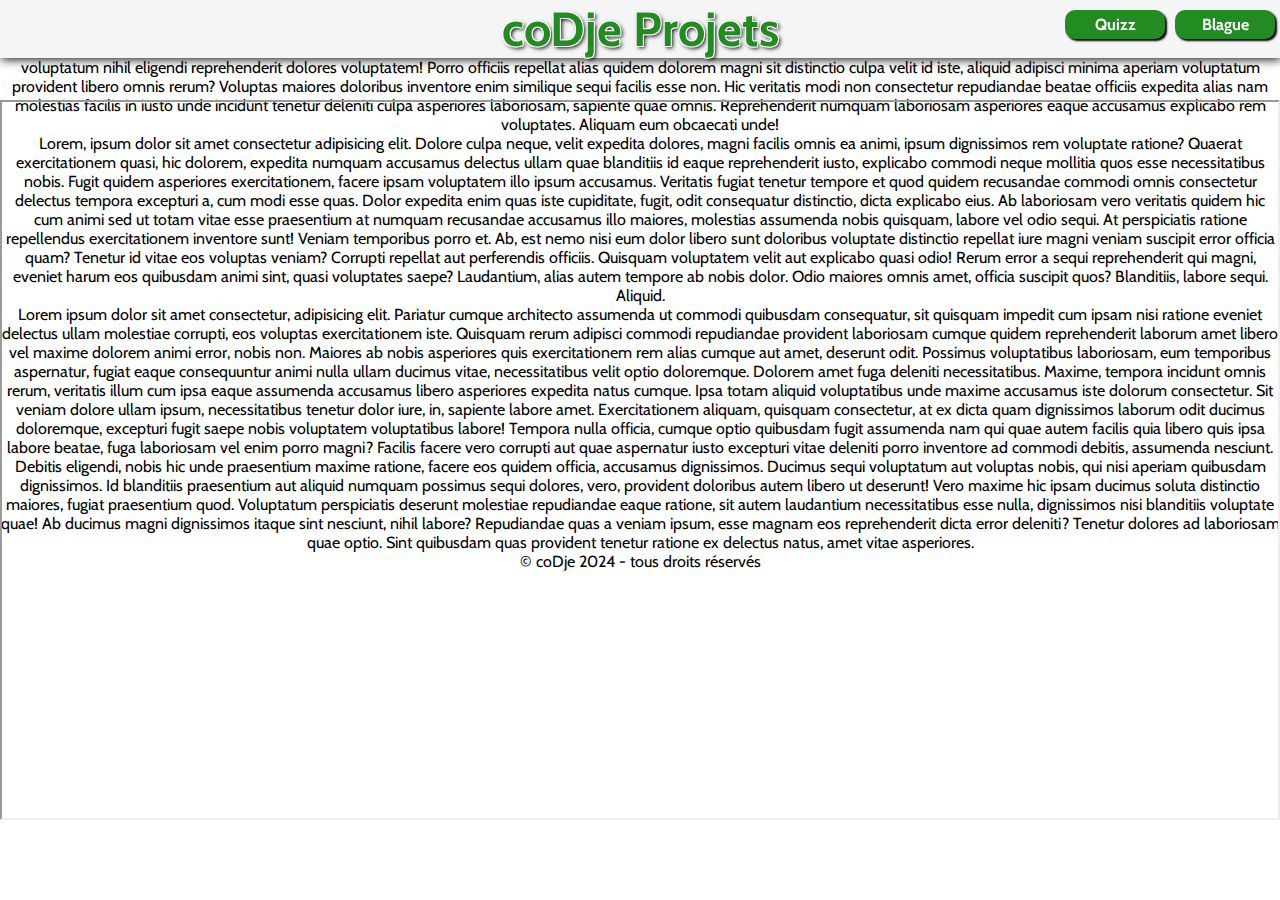
==== index.html @ 95eeff6c "bof" ====
<!DOCTYPE html>
<html lang="fr" dir="ltr">
  <head>
    <meta http-equiv="X-UA-Compatible" content="ie=edge" />
    <meta charset="UTF-8" />
    <meta name="viewport" content="width=device-width, initial-scale=1.0" />
    <title>coDje Projets</title>

    <link rel="stylesheet" href="style.css" />
    <script src="script.js" defer></script>
  </head>
  <body>
    <header>
        <nav>
          <h1 id="title">coDje Projets</h1>
              <ul>
                <li><a href="https://bugdje.github.io/codjequizz" target="ifr">Quizz</a></li>
                <li><a href="https://bugdje.github.io/Quote" target="ifr">Blague</a></li>
             </ul>
        </nav>        
    </header>
    <main>
      <h1>HIde moi ça</h1>
      <p>
        Lorem ipsum dolor sit amet consectetur adipisicing elit. Distinctio
        consequatur quod reiciendis ducimus, laboriosam earum quae consectetur
        quibusdam hic ut magnam rerum ratione fuga voluptatum nihil eligendi
        reprehenderit dolores voluptatem! Porro officiis repellat alias quidem
        dolorem magni sit distinctio culpa velit id iste, aliquid adipisci minima
        aperiam voluptatum provident libero omnis rerum? Voluptas maiores
        doloribus inventore enim similique sequi facilis esse non. Hic veritatis
        modi non consectetur repudiandae beatae officiis expedita alias nam
        molestias facilis in iusto unde incidunt tenetur deleniti culpa asperiores
        laboriosam, sapiente quae omnis. Reprehenderit numquam laboriosam
        asperiores eaque accusamus explicabo rem voluptates. Aliquam eum obcaecati
        unde!
      </p>
      <p>
        Lorem, ipsum dolor sit amet consectetur adipisicing elit. Dolore culpa
        neque, velit expedita dolores, magni facilis omnis ea animi, ipsum
        dignissimos rem voluptate ratione? Quaerat exercitationem quasi, hic
        dolorem, expedita numquam accusamus delectus ullam quae blanditiis id
        eaque reprehenderit iusto, explicabo commodi neque mollitia quos esse
        necessitatibus nobis. Fugit quidem asperiores exercitationem, facere ipsam
        voluptatem illo ipsum accusamus. Veritatis fugiat tenetur tempore et quod
        quidem recusandae commodi omnis consectetur delectus tempora excepturi a,
        cum modi esse quas. Dolor expedita enim quas iste cupiditate, fugit, odit
        consequatur distinctio, dicta explicabo eius. Ab laboriosam vero veritatis
        quidem hic cum animi sed ut totam vitae esse praesentium at numquam
        recusandae accusamus illo maiores, molestias assumenda nobis quisquam,
        labore vel odio sequi. At perspiciatis ratione repellendus exercitationem
        inventore sunt! Veniam temporibus porro et. Ab, est nemo nisi eum dolor
        libero sunt doloribus voluptate distinctio repellat iure magni veniam
        suscipit error officia quam? Tenetur id vitae eos voluptas veniam?
        Corrupti repellat aut perferendis officiis. Quisquam voluptatem velit aut
        explicabo quasi odio! Rerum error a sequi reprehenderit qui magni, eveniet
        harum eos quibusdam animi sint, quasi voluptates saepe? Laudantium, alias
        autem tempore ab nobis dolor. Odio maiores omnis amet, officia suscipit
        quos? Blanditiis, labore sequi. Aliquid.
      </p>
      <p>
        Lorem ipsum dolor sit amet consectetur, adipisicing elit. Pariatur cumque
        architecto assumenda ut commodi quibusdam consequatur, sit quisquam
        impedit cum ipsam nisi ratione eveniet delectus ullam molestiae corrupti,
        eos voluptas exercitationem iste. Quisquam rerum adipisci commodi
        repudiandae provident laboriosam cumque quidem reprehenderit laborum amet
        libero vel maxime dolorem animi error, nobis non. Maiores ab nobis
        asperiores quis exercitationem rem alias cumque aut amet, deserunt odit.
        Possimus voluptatibus laboriosam, eum temporibus aspernatur, fugiat eaque
        consequuntur animi nulla ullam ducimus vitae, necessitatibus velit optio
        doloremque. Dolorem amet fuga deleniti necessitatibus. Maxime, tempora
        incidunt omnis rerum, veritatis illum cum ipsa eaque assumenda accusamus
        libero asperiores expedita natus cumque. Ipsa totam aliquid voluptatibus
        unde maxime accusamus iste dolorum consectetur. Sit veniam dolore ullam
        ipsum, necessitatibus tenetur dolor iure, in, sapiente labore amet.
        Exercitationem aliquam, quisquam consectetur, at ex dicta quam dignissimos
        laborum odit ducimus doloremque, excepturi fugit saepe nobis voluptatem
        voluptatibus labore! Tempora nulla officia, cumque optio quibusdam fugit
        assumenda nam qui quae autem facilis quia libero quis ipsa labore beatae,
        fuga laboriosam vel enim porro magni? Facilis facere vero corrupti aut
        quae aspernatur iusto excepturi vitae deleniti porro inventore ad commodi
        debitis, assumenda nesciunt. Debitis eligendi, nobis hic unde praesentium
        maxime ratione, facere eos quidem officia, accusamus dignissimos. Ducimus
        sequi voluptatum aut voluptas nobis, qui nisi aperiam quibusdam
        dignissimos. Id blanditiis praesentium aut aliquid numquam possimus sequi
        dolores, vero, provident doloribus autem libero ut deserunt! Vero maxime
        hic ipsam ducimus soluta distinctio maiores, fugiat praesentium quod.
        Voluptatum perspiciatis deserunt molestiae repudiandae eaque ratione, sit
        autem laudantium necessitatibus esse nulla, dignissimos nisi blanditiis
        voluptate quae! Ab ducimus magni dignissimos itaque sint nesciunt, nihil
        labore? Repudiandae quas a veniam ipsum, esse magnam eos reprehenderit
        dicta error deleniti? Tenetur dolores ad laboriosam quae optio. Sint
        quibusdam quas provident tenetur ratione ex delectus natus, amet vitae
        asperiores.
      </p>
        <iframe src="iframe.html" frameborder="1" name="ifr"></iframe>
    </main>
    <footer>
    <div class="footer">
      <span>&copy; coDje 2024 - tous droits réservés</span>      
    </div>
  </footer>

  </body>
</html>
---- style.css ----
@import url('https://fonts.googleapis.com/css2?family=Cabin:ital,wght@0,400..700;1,400..700&display=swap');

*{
    padding: 0;
    margin: 0;
    box-sizing: border-box; 
    font-family: "Cabin", sans-serif;
}
body{
    text-align: center;
}
h1#title{
    font-size: 3em;
    color: forestgreen;
    text-shadow:   
    1px 1px 0px #fcfcfc,
    -1px 1px 0px #fcfcfc,
    -1px -1px 0px #fcfcfc,
    1px -1px 0px #fcfcfc,
    2px 2px 4px black;
    user-select: none;
}
nav{
    box-shadow: 1px 1px 10px black;
    position: fixed;
    top: 0;
    left: 0;
    width: 100%;
    background-color: whitesmoke;
    z-index: 1;
    transition: top 0.3s;
}
nav ul{
    position: absolute;
    right: 0;
    top: 0;
    display: flex;
    justify-content: center;
    margin: 10px 0 10px 0px;
    list-style: none;
}
nav ul li{ 
margin: 0 5px;
background-color: forestgreen;
box-shadow: 2px 2px 2px black;
border-radius: 10px;
width: 100px;
transition: all 0.3s ease;
}
ul li a{
    font-size: 1em;
display: flex;
justify-content: center;
font-weight: bolder;
padding: 5px;
color: #fcfcfc;
text-decoration: none;

}
ul li:hover{
background-color: green;

}
ul li:active{
    box-shadow: 1px 1px 1px black;
    background-color: darkgreen
}
iframe{
position: absolute;
    top: 100px;
    left: 0;
    width: 100%;
    height: 80vh;


}
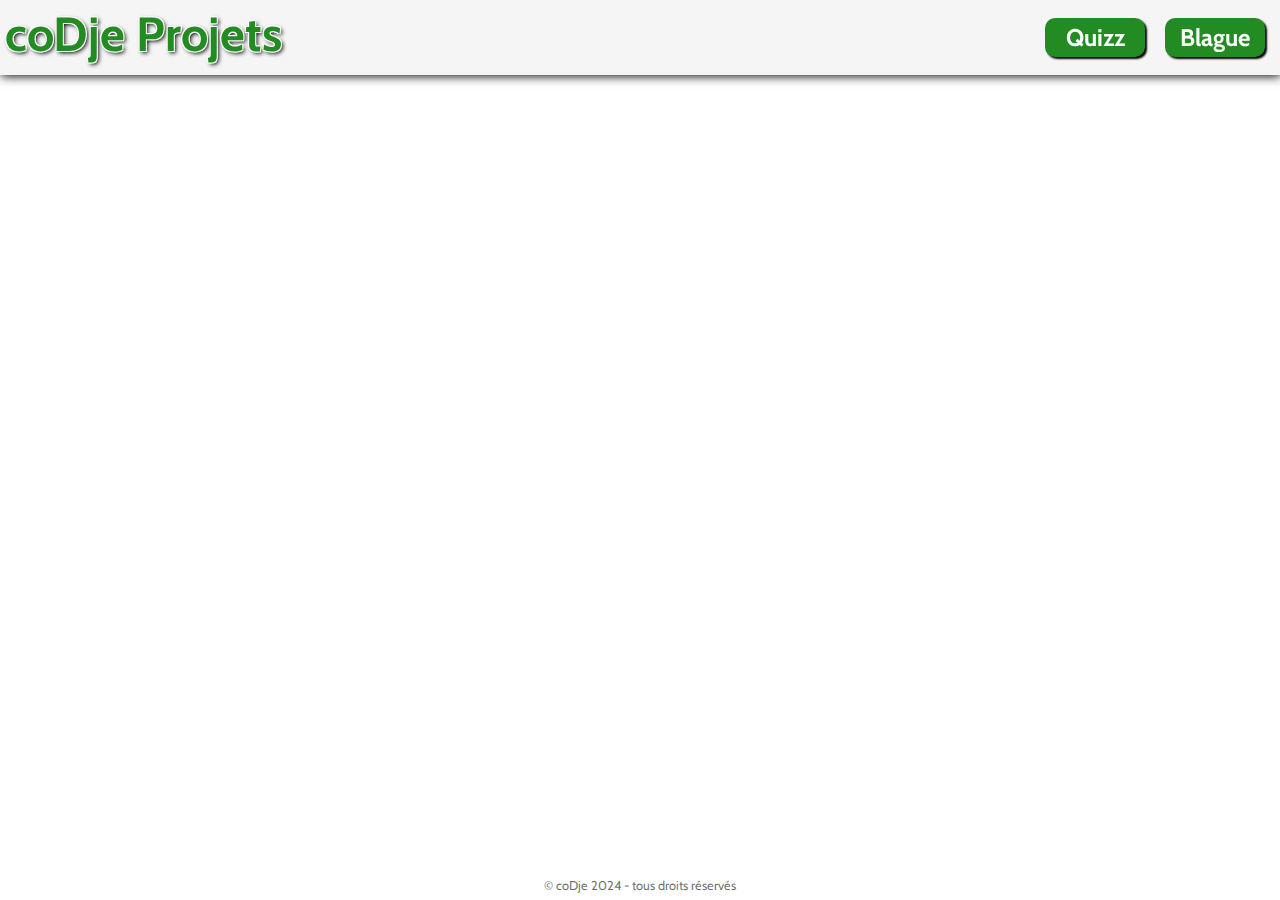
==== commit f76c97c9: "nav fixe" ====
--- a/index.html
+++ b/index.html
@@ -11,95 +11,21 @@
   </head>
   <body>
     <header>
-        <nav>
-          <h1 id="title">coDje Projets</h1>
-              <ul>
-                <li><a href="https://bugdje.github.io/codjequizz" target="ifr">Quizz</a></li>
-                <li><a href="https://bugdje.github.io/Quote" target="ifr">Blague</a></li>
-             </ul>
-        </nav>        
+      <nav>
+        <h1 id="title">coDje Projets</h1>
+        <ul>
+          <li><a href="https://bugdje.github.io/codjequizz" target="ifr">Quizz</a></li>
+          <li><a href="https://bugdje.github.io/Quote" target="ifr">Blague</a></li>
+        </ul>
+      </nav>
     </header>
     <main>
-      <h1>HIde moi ça</h1>
-      <p>
-        Lorem ipsum dolor sit amet consectetur adipisicing elit. Distinctio
-        consequatur quod reiciendis ducimus, laboriosam earum quae consectetur
-        quibusdam hic ut magnam rerum ratione fuga voluptatum nihil eligendi
-        reprehenderit dolores voluptatem! Porro officiis repellat alias quidem
-        dolorem magni sit distinctio culpa velit id iste, aliquid adipisci minima
-        aperiam voluptatum provident libero omnis rerum? Voluptas maiores
-        doloribus inventore enim similique sequi facilis esse non. Hic veritatis
-        modi non consectetur repudiandae beatae officiis expedita alias nam
-        molestias facilis in iusto unde incidunt tenetur deleniti culpa asperiores
-        laboriosam, sapiente quae omnis. Reprehenderit numquam laboriosam
-        asperiores eaque accusamus explicabo rem voluptates. Aliquam eum obcaecati
-        unde!
-      </p>
-      <p>
-        Lorem, ipsum dolor sit amet consectetur adipisicing elit. Dolore culpa
-        neque, velit expedita dolores, magni facilis omnis ea animi, ipsum
-        dignissimos rem voluptate ratione? Quaerat exercitationem quasi, hic
-        dolorem, expedita numquam accusamus delectus ullam quae blanditiis id
-        eaque reprehenderit iusto, explicabo commodi neque mollitia quos esse
-        necessitatibus nobis. Fugit quidem asperiores exercitationem, facere ipsam
-        voluptatem illo ipsum accusamus. Veritatis fugiat tenetur tempore et quod
-        quidem recusandae commodi omnis consectetur delectus tempora excepturi a,
-        cum modi esse quas. Dolor expedita enim quas iste cupiditate, fugit, odit
-        consequatur distinctio, dicta explicabo eius. Ab laboriosam vero veritatis
-        quidem hic cum animi sed ut totam vitae esse praesentium at numquam
-        recusandae accusamus illo maiores, molestias assumenda nobis quisquam,
-        labore vel odio sequi. At perspiciatis ratione repellendus exercitationem
-        inventore sunt! Veniam temporibus porro et. Ab, est nemo nisi eum dolor
-        libero sunt doloribus voluptate distinctio repellat iure magni veniam
-        suscipit error officia quam? Tenetur id vitae eos voluptas veniam?
-        Corrupti repellat aut perferendis officiis. Quisquam voluptatem velit aut
-        explicabo quasi odio! Rerum error a sequi reprehenderit qui magni, eveniet
-        harum eos quibusdam animi sint, quasi voluptates saepe? Laudantium, alias
-        autem tempore ab nobis dolor. Odio maiores omnis amet, officia suscipit
-        quos? Blanditiis, labore sequi. Aliquid.
-      </p>
-      <p>
-        Lorem ipsum dolor sit amet consectetur, adipisicing elit. Pariatur cumque
-        architecto assumenda ut commodi quibusdam consequatur, sit quisquam
-        impedit cum ipsam nisi ratione eveniet delectus ullam molestiae corrupti,
-        eos voluptas exercitationem iste. Quisquam rerum adipisci commodi
-        repudiandae provident laboriosam cumque quidem reprehenderit laborum amet
-        libero vel maxime dolorem animi error, nobis non. Maiores ab nobis
-        asperiores quis exercitationem rem alias cumque aut amet, deserunt odit.
-        Possimus voluptatibus laboriosam, eum temporibus aspernatur, fugiat eaque
-        consequuntur animi nulla ullam ducimus vitae, necessitatibus velit optio
-        doloremque. Dolorem amet fuga deleniti necessitatibus. Maxime, tempora
-        incidunt omnis rerum, veritatis illum cum ipsa eaque assumenda accusamus
-        libero asperiores expedita natus cumque. Ipsa totam aliquid voluptatibus
-        unde maxime accusamus iste dolorum consectetur. Sit veniam dolore ullam
-        ipsum, necessitatibus tenetur dolor iure, in, sapiente labore amet.
-        Exercitationem aliquam, quisquam consectetur, at ex dicta quam dignissimos
-        laborum odit ducimus doloremque, excepturi fugit saepe nobis voluptatem
-        voluptatibus labore! Tempora nulla officia, cumque optio quibusdam fugit
-        assumenda nam qui quae autem facilis quia libero quis ipsa labore beatae,
-        fuga laboriosam vel enim porro magni? Facilis facere vero corrupti aut
-        quae aspernatur iusto excepturi vitae deleniti porro inventore ad commodi
-        debitis, assumenda nesciunt. Debitis eligendi, nobis hic unde praesentium
-        maxime ratione, facere eos quidem officia, accusamus dignissimos. Ducimus
-        sequi voluptatum aut voluptas nobis, qui nisi aperiam quibusdam
-        dignissimos. Id blanditiis praesentium aut aliquid numquam possimus sequi
-        dolores, vero, provident doloribus autem libero ut deserunt! Vero maxime
-        hic ipsam ducimus soluta distinctio maiores, fugiat praesentium quod.
-        Voluptatum perspiciatis deserunt molestiae repudiandae eaque ratione, sit
-        autem laudantium necessitatibus esse nulla, dignissimos nisi blanditiis
-        voluptate quae! Ab ducimus magni dignissimos itaque sint nesciunt, nihil
-        labore? Repudiandae quas a veniam ipsum, esse magnam eos reprehenderit
-        dicta error deleniti? Tenetur dolores ad laboriosam quae optio. Sint
-        quibusdam quas provident tenetur ratione ex delectus natus, amet vitae
-        asperiores.
-      </p>
-        <iframe src="iframe.html" frameborder="1" name="ifr"></iframe>
+      <iframe src="iframe.html" frameborder="0" name="ifr"></iframe>
     </main>
     <footer>
-    <div class="footer">
-      <span>&copy; coDje 2024 - tous droits réservés</span>      
-    </div>
-  </footer>
-
+      <div class="footer">
+        <span>&copy; coDje 2024 - tous droits réservés</span>
+      </div>
+    </footer>
   </body>
 </html>
--- a/style.css
+++ b/style.css
@@ -17,61 +17,126 @@
     -1px 1px 0px #fcfcfc,
     -1px -1px 0px #fcfcfc,
     1px -1px 0px #fcfcfc,
-    2px 2px 4px black;
-    user-select: none;
+    2px 2px 4px black;  
 }
 nav{
+    display: flex;
+    justify-content: space-between;
+    padding: 5px;
     box-shadow: 1px 1px 10px black;
     position: fixed;
     top: 0;
     left: 0;
-    width: 100%;
+    width: 100%; 
+    height: 75px;
     background-color: whitesmoke;
     z-index: 1;
     transition: top 0.3s;
 }
 nav ul{
-    position: absolute;
-    right: 0;
-    top: 0;
-    display: flex;
-    justify-content: center;
-    margin: 10px 0 10px 0px;
+    display: flex; 
     list-style: none;
+    align-items: center;
 }
 nav ul li{ 
-margin: 0 5px;
+margin: 0 10px;
+
+width: 100px;
+height: 40px;
+transition: all 0.3s ease;
+}
+ul li a{
 background-color: forestgreen;
 box-shadow: 2px 2px 2px black;
 border-radius: 10px;
-width: 100px;
-transition: all 0.3s ease;
-}
-ul li a{
-    font-size: 1em;
+font-size: 1.5em;
 display: flex;
-justify-content: center;
+justify-content: space-evenly;
 font-weight: bolder;
 padding: 5px;
 color: #fcfcfc;
 text-decoration: none;
 
 }
-ul li:hover{
+ul li a:hover{
 background-color: green;
 
 }
-ul li:active{
+ul li a:active{
     box-shadow: 1px 1px 1px black;
     background-color: darkgreen
 }
 iframe{
 position: absolute;
-    top: 100px;
+    top: 70px;
     left: 0;
     width: 100%;
     height: 80vh;
+}
+.footer{    
+    color: rgba(0, 0, 0, 0.575);
+    position: absolute;
+    bottom: 0;
+    left: 50%;
+    transform: translate(-50%,-50%);
+    font-size: 0.8em;
+}
+
+@media (max-width:641px) {
+nav{
+    height: 70px;
+}
+h1#title {
+    font-size: 2.5em;
+}
+
+@media (max-width:481px) { 
+    h1#title {
+        margin-top: 10px;
+        font-size: 1.9em;
+        line-height: 28px;
+    }
+    nav ul li {
+        width: 85px;
+        margin: 0 5px;
+ }
+    ul li a {
+        font-size: 1.2em;
+ }
+} 
+}
+ @media (max-width:380px) { 
+    nav ul li {
+        width: 85px;
+        margin: 0 5px;
+ }
+    ul li a {
+        font-size: 1em;
+ }
+ h1#title {
+    font-size: 2em;
+    margin-top: 0px;
+}
+}
+ @media (max-width:320px) { 
+    nav ul li {
+        width: 77px;
+        margin: 0 5px;
+ }
+    ul li a {
+        font-size: 1em;
+ }
+ h1#title {
+    font-size: 1.5em;
+    margin-top: 0;
+}
+}
+ 
 
 
-}
 
+
+
+
+
+
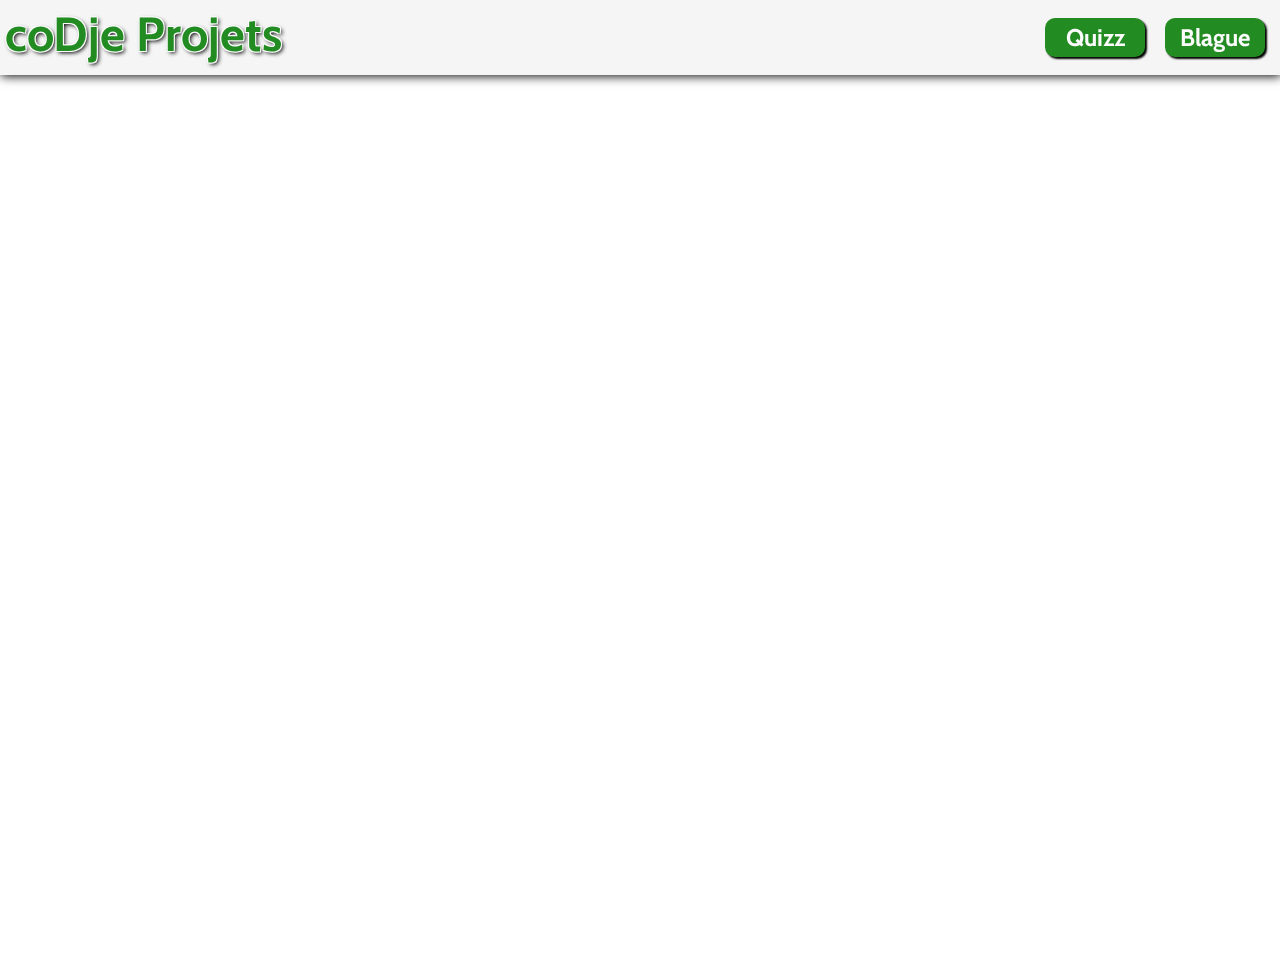
==== commit 886fd2f7: "iframe fixe" ====
--- a/index.html
+++ b/index.html
@@ -22,10 +22,10 @@
     <main>
       <iframe src="iframe.html" frameborder="0" name="ifr"></iframe>
     </main>
-    <footer>
+    <!-- <footer>
       <div class="footer">
         <span>&copy; coDje 2024 - tous droits réservés</span>
       </div>
-    </footer>
+    </footer> -->
   </body>
 </html>
--- a/style.css
+++ b/style.css
@@ -71,7 +71,7 @@
     top: 70px;
     left: 0;
     width: 100%;
-    height: 80vh;
+    height: 100vh;
 }
 .footer{    
     color: rgba(0, 0, 0, 0.575);
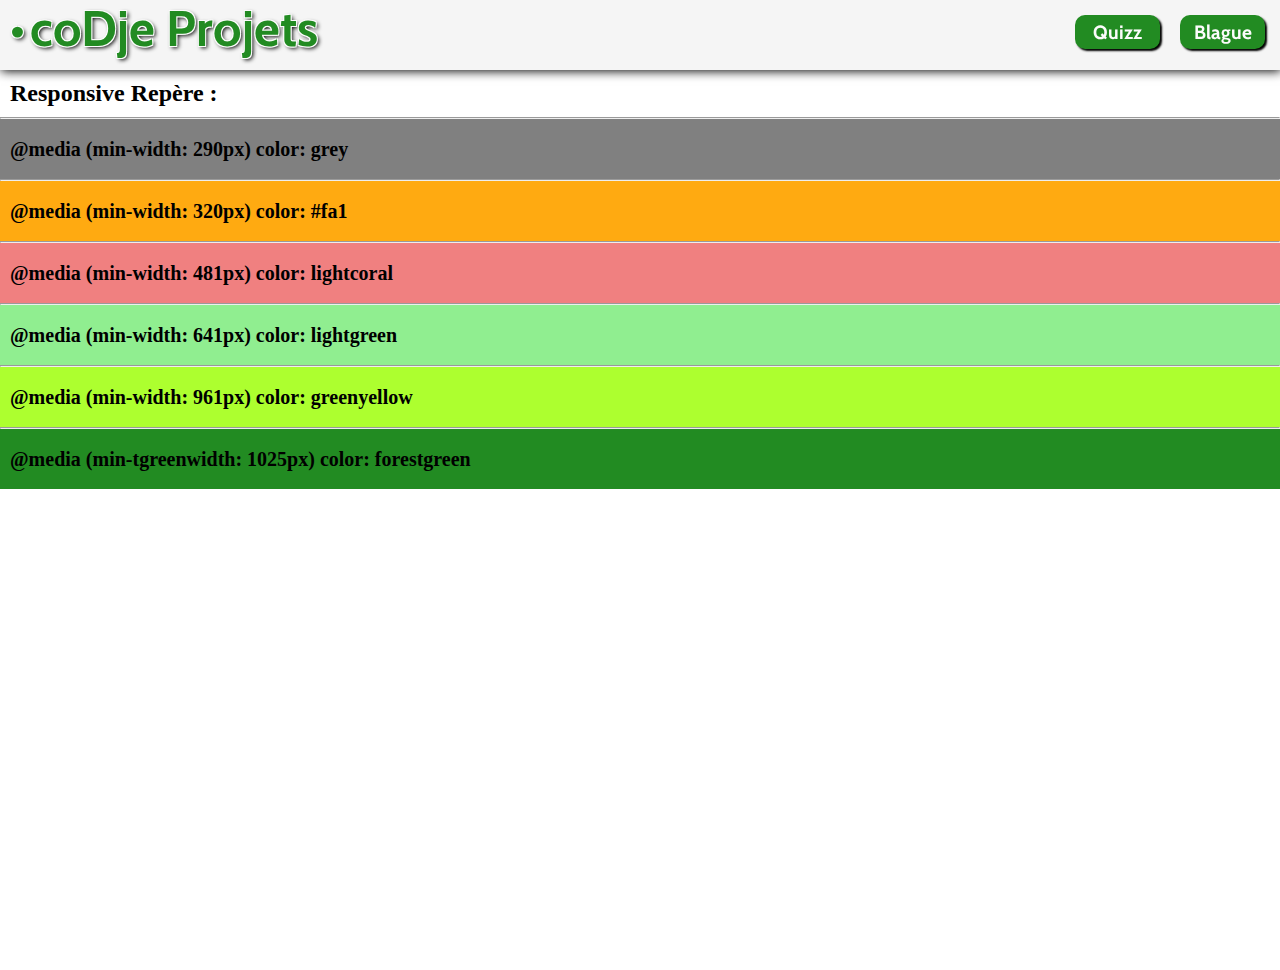
==== commit 4d38e342: "v1" ====
--- a/index.html
+++ b/index.html
@@ -6,13 +6,13 @@
     <meta name="viewport" content="width=device-width, initial-scale=1.0" />
     <title>coDje Projets</title>
 
-    <link rel="stylesheet" href="style.css" />
+    <link rel="stylesheet" href="style.css" />  
     <script src="script.js" defer></script>
   </head>
   <body>
     <header>
       <nav>
-        <h1 id="title">coDje Projets</h1>
+        <h1 id="title"><span class="dje-footer">•</span>coDje Projets</h1>
         <ul>
           <li><a href="https://bugdje.github.io/codjequizz" target="ifr">Quizz</a></li>
           <li><a href="https://bugdje.github.io/Quote" target="ifr">Blague</a></li>
@@ -22,10 +22,5 @@
     <main>
       <iframe src="iframe.html" frameborder="0" name="ifr"></iframe>
     </main>
-    <!-- <footer>
-      <div class="footer">
-        <span>&copy; coDje 2024 - tous droits réservés</span>
-      </div>
-    </footer> -->
   </body>
 </html>
--- a/style.css
+++ b/style.css
@@ -1,142 +1,162 @@
-@import url('https://fonts.googleapis.com/css2?family=Cabin:ital,wght@0,400..700;1,400..700&display=swap');
+@import url("https://fonts.googleapis.com/css2?family=Cabin:ital,wght@0,400..700;1,400..700&display=swap");
 
-*{
-    padding: 0;
-    margin: 0;
-    box-sizing: border-box; 
-    font-family: "Cabin", sans-serif;
+* {
+  padding: 0;
+  margin: 0;
+  box-sizing: border-box;
+  font-family: "Cabin", sans-serif;
+  scrollbar-width:none;
 }
-body{
-    text-align: center;
+body {
+  text-align: center;
 }
-h1#title{
-    font-size: 3em;
-    color: forestgreen;
-    text-shadow:   
-    1px 1px 0px #fcfcfc,
-    -1px 1px 0px #fcfcfc,
-    -1px -1px 0px #fcfcfc,
-    1px -1px 0px #fcfcfc,
-    2px 2px 4px black;  
+h1#title {
+  font-size: 3em;
+  color: forestgreen;
+  text-shadow: 1px 1px 0px #fcfcfc, -1px 1px 0px #fcfcfc, -1px -1px 0px #fcfcfc,
+    1px -1px 0px #fcfcfc, 2px 2px 4px black;
 }
-nav{
-    display: flex;
-    justify-content: space-between;
-    padding: 5px;
-    box-shadow: 1px 1px 10px black;
-    position: fixed;
-    top: 0;
-    left: 0;
-    width: 100%; 
-    height: 75px;
-    background-color: whitesmoke;
-    z-index: 1;
-    transition: top 0.3s;
+nav {
+  display: flex;
+  justify-content: space-between;
+  padding: 5px;
+  box-shadow: 1px 1px 10px black;
+  position: fixed;
+  top: 0;
+  left: 0;
+  width: 100%;
+  height: 75px;
+  background-color: whitesmoke;
+  z-index: 1;
+  transition: top 0.3s;
 }
-nav ul{
-    display: flex; 
-    list-style: none;
-    align-items: center;
+nav ul {
+  display: flex;
+  list-style: none;
+  align-items: center;
 }
-nav ul li{ 
-margin: 0 10px;
+nav ul li {
+  margin: 0 10px;
 
-width: 100px;
-height: 40px;
-transition: all 0.3s ease;
+  width: 100px;
+  height: 40px;
+  transition: all 0.3s ease;
 }
-ul li a{
-background-color: forestgreen;
-box-shadow: 2px 2px 2px black;
-border-radius: 10px;
-font-size: 1.5em;
-display: flex;
-justify-content: space-evenly;
-font-weight: bolder;
-padding: 5px;
-color: #fcfcfc;
-text-decoration: none;
-
+ul li a {
+  background-color: forestgreen;
+  box-shadow: 2px 2px 2px black;
+  border-radius: 10px;
+  font-size: 1.5em;
+  display: flex;
+  justify-content: space-evenly;
+  font-weight: bolder;
+  padding: 5px;
+  color: #fcfcfc;
+  text-decoration: none;
 }
-ul li a:hover{
-background-color: green;
-
+ul li a:hover {
+  background-color: green;
 }
-ul li a:active{
-    box-shadow: 1px 1px 1px black;
-    background-color: darkgreen
+ul li a:active {
+  box-shadow: 1px 1px 1px black;
+  background-color: darkgreen;
 }
-iframe{
-position: absolute;
-    top: 70px;
-    left: 0;
-    width: 100%;
-    height: 100vh;
+iframe {
+  position: absolute;
+  top: 70px;
+  left: 0;
+  width: 100%;
+  height: 100vh;
 }
-.footer{    
-    color: rgba(0, 0, 0, 0.575);
-    position: absolute;
-    bottom: 0;
-    left: 50%;
-    transform: translate(-50%,-50%);
-    font-size: 0.8em;
+.footer {
+  color: rgba(0, 0, 0, 0.575);
+  position: absolute;
+  bottom: 0;
+  left: 50%;
+  transform: translate(-50%, -50%);
+  font-size: 0.8em;
+}
+.dje-footer {
+  margin: 5px;
 }
 
-@media (max-width:641px) {
-nav{
-    height: 70px;
-}
-h1#title {
-    font-size: 2.5em;
+/* Responsive */
+@media (max-width: 319.9px) {
+  nav ul li {
+    width: 77px;
+    margin: 0 5px;
+  }
+  ul li a {
+    font-size: 1em;
+  }
+  h1#title {
+    font-size: 25px;
+    margin-top: 0;
+  }
+  .dje-footer {
+    color: grey;
+  }
 }
 
-@media (max-width:481px) { 
-    h1#title {
-        margin-top: 10px;
-        font-size: 1.9em;
-        line-height: 28px;
-    }
-    nav ul li {
-        width: 85px;
-        margin: 0 5px;
- }
-    ul li a {
-        font-size: 1.2em;
- }
-} 
+@media (min-width: 320px) {
+  nav ul li {
+    width: 85px;
+  }
+  h1#title {
+    font-size: 26px;
+  }
+  .dje-footer {
+    color: #fa1;
+  }
 }
- @media (max-width:380px) { 
-    nav ul li {
-        width: 85px;
-        margin: 0 5px;
- }
-    ul li a {
-        font-size: 1em;
- }
- h1#title {
-    font-size: 2em;
-    margin-top: 0px;
+
+@media (min-width: 403px) {
+  h1#title {
+    margin-top: 11px;
+  }
+  .dje-footer {
+    color: olive;
+  }
 }
+
+@media (min-width: 481px) {
+  h1#title {
+    margin-top: 10px;
+    font-size: 1.9em;
+    line-height: 28px;
+  }
+  ul li a {
+    font-size: 1.2em;
+  }
+  .dje-footer {
+    color: lightcoral;
+  }
 }
- @media (max-width:320px) { 
-    nav ul li {
-        width: 77px;
-        margin: 0 5px;
- }
-    ul li a {
-        font-size: 1em;
- }
- h1#title {
-    font-size: 1.5em;
-    margin-top: 0;
+
+@media (min-width: 641px) {
+  nav {
+    height: 70px;
+  }
+  h1#title {
+    font-size: 2.5em;
+  }
+  .dje-footer {
+    color: lightgreen;
+  }
 }
+
+@media (min-width: 961px) {
+  .dje-footer {
+    color: greenyellow;
+  }
 }
- 
 
-
-
-
-
-
-
-
+@media (min-width: 1025px) {
+  h1#title {
+    font-size: 50px;
+    margin-top: 10px;
+  }
+  .dje-footer {
+    color: forestgreen;
+  }
+}
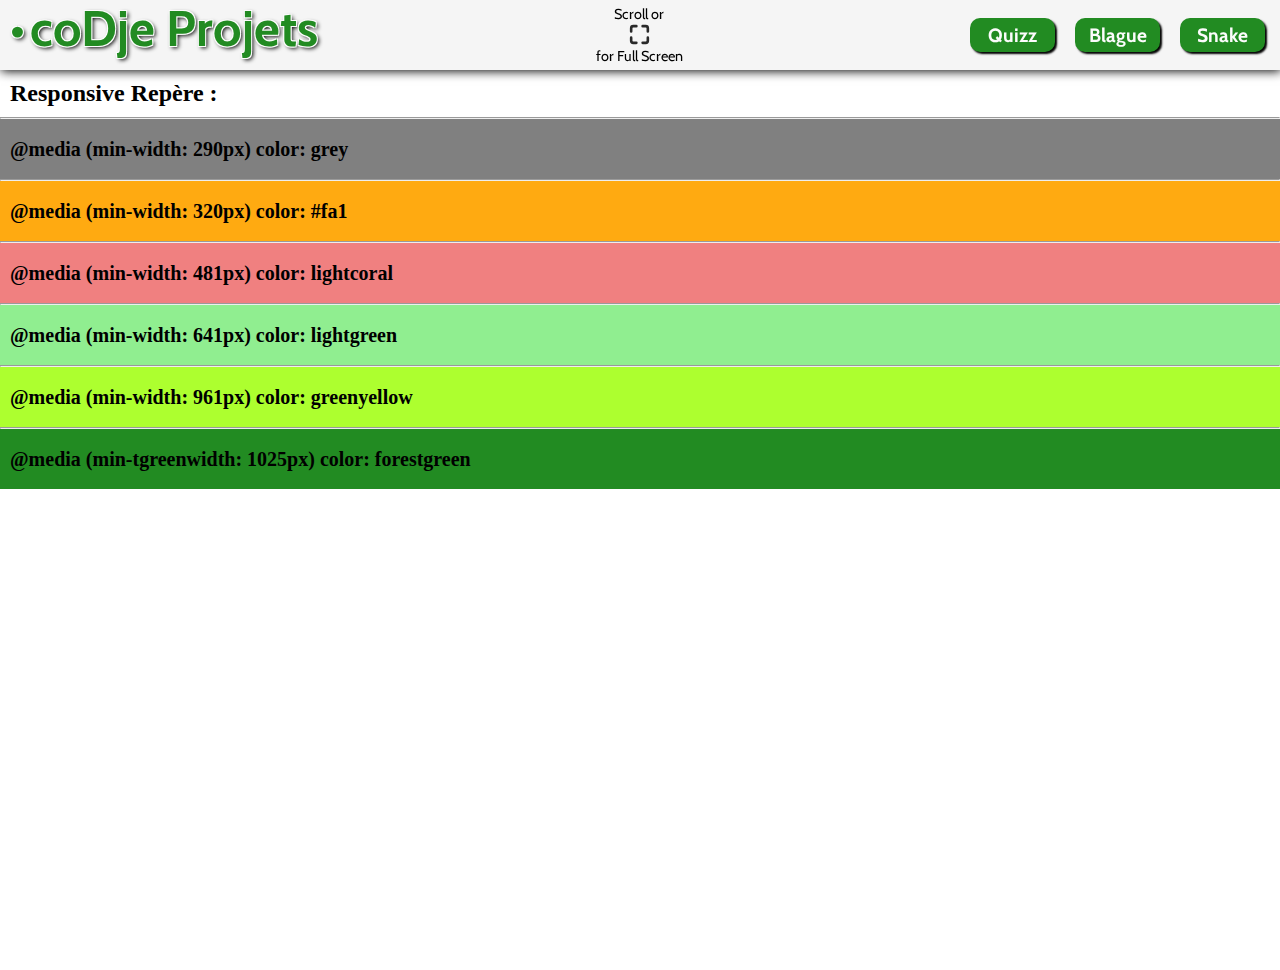
==== commit 44b2a11d: "V1.1" ====
--- a/index.html
+++ b/index.html
@@ -13,9 +13,16 @@
     <header>
       <nav>
         <h1 id="title"><span class="dje-footer">•</span>coDje Projets</h1>
+        <div> 
+          <p>Scroll or</p>
+          <img id="imgFull" src="./image/fullscreen.svg" alt="fullscreen">
+          <p>for Full Screen</p>
+        </div>
+       
         <ul>
           <li><a href="https://bugdje.github.io/codjequizz" target="ifr">Quizz</a></li>
           <li><a href="https://bugdje.github.io/Quote" target="ifr">Blague</a></li>
+          <li><a href="https://bugdje.github.io/aspeach" target="ifr">Snake</a></li>
         </ul>
       </nav>
     </header>
--- a/style.css
+++ b/style.css
@@ -5,7 +5,7 @@
   margin: 0;
   box-sizing: border-box;
   font-family: "Cabin", sans-serif;
-  scrollbar-width:none;
+  scrollbar-width: none;
 }
 body {
   text-align: center;
@@ -30,23 +30,40 @@
   z-index: 1;
   transition: top 0.3s;
 }
+nav div {
+  display: flex;
+  flex-direction: column;
+  align-items: center;
+  justify-content: space-between;
+  position: relative;
+  font-size: calc(0.1rem + 1vw);
+}
+nav img {
+  cursor: pointer;
+  top: 17px;
+  position: absolute;
+  width: 25px;
+}
+nav img:hover {
+  width: 30px;
+}
 nav ul {
   display: flex;
+  flex-wrap: wrap;
   list-style: none;
+  justify-content: space-evenly;
   align-items: center;
 }
 nav ul li {
   margin: 0 10px;
-
-  width: 100px;
-  height: 40px;
+  width: auto;
+  height: auto;
   transition: all 0.3s ease;
 }
 ul li a {
   background-color: forestgreen;
   box-shadow: 2px 2px 2px black;
   border-radius: 10px;
-  font-size: 1.5em;
   display: flex;
   justify-content: space-evenly;
   font-weight: bolder;
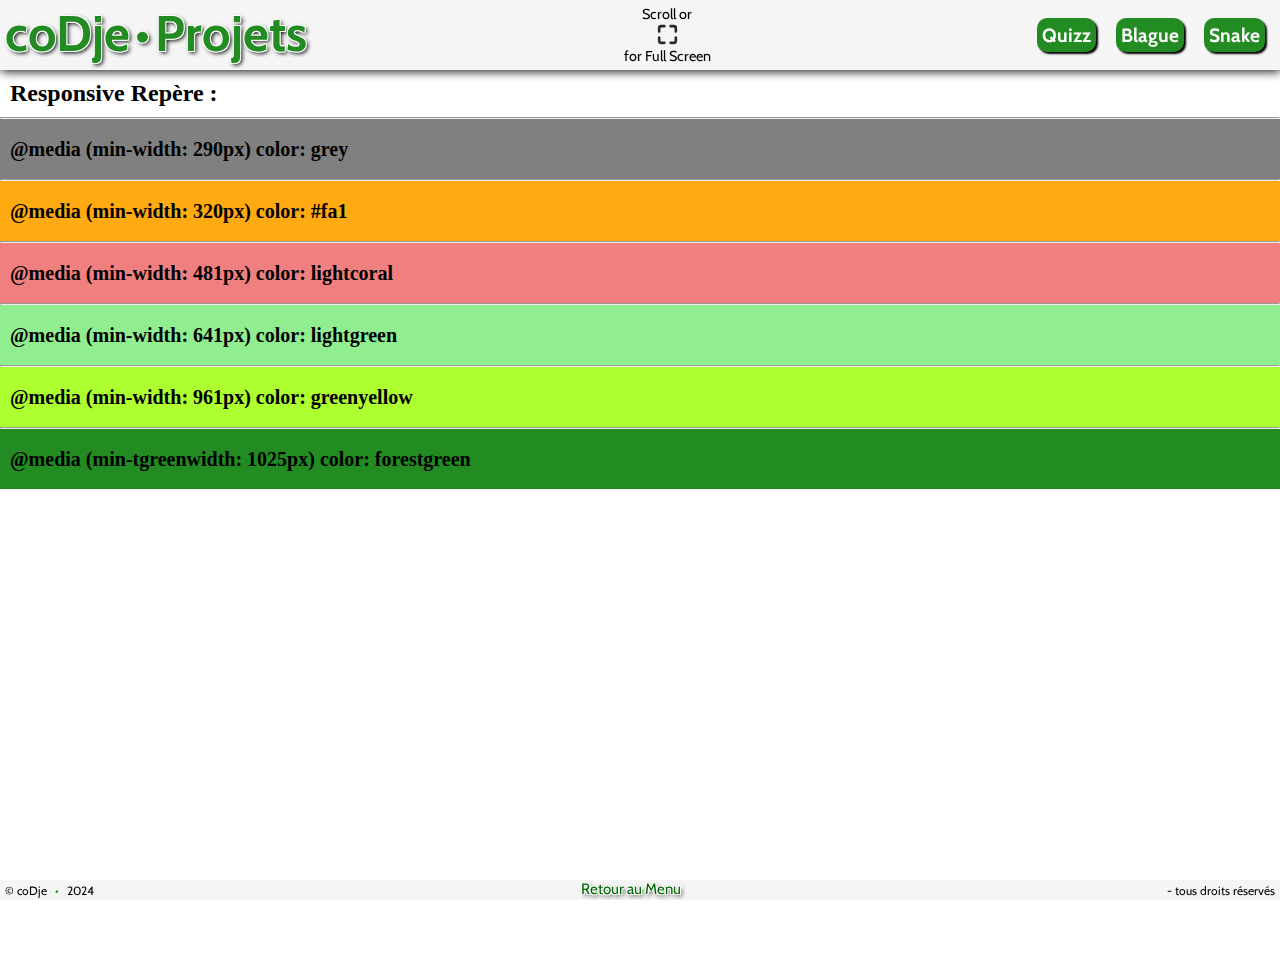
==== commit a0cac22e: "V1.11" ====
--- a/index.html
+++ b/index.html
@@ -12,7 +12,8 @@
   <body>
     <header>
       <nav>
-        <h1 id="title"><span class="dje-footer">•</span>coDje Projets</h1>
+        <h1 id="title">coDje
+          <span class="dje-footer">•</span>Projets</h1>
         <div> 
           <p>Scroll or</p>
           <img id="imgFull" src="./image/fullscreen.svg" alt="fullscreen">
@@ -29,5 +30,11 @@
     <main>
       <iframe src="iframe.html" frameborder="0" name="ifr"></iframe>
     </main>
+    <footer>
+
+      <div class="menu">   
+        <p>&copy; coDje <span class="dje-footer">•</span> 2024</p><p id="menuFooter">Retour au Menu</p><p>- tous droits réservés</p>
+      </div>
+    </footer>
   </body>
 </html>
--- a/style.css
+++ b/style.css
@@ -11,6 +11,12 @@
   text-align: center;
 }
 h1#title {
+  display: flex;
+  flex-direction: row;
+  justify-content: flex-start;
+  align-items: center;
+  flex-wrap: wrap;
+  align-content: flex-start;
   font-size: 3em;
   color: forestgreen;
   text-shadow: 1px 1px 0px #fcfcfc, -1px 1px 0px #fcfcfc, -1px -1px 0px #fcfcfc,
@@ -85,30 +91,42 @@
   width: 100%;
   height: 100vh;
 }
-.footer {
-  color: rgba(0, 0, 0, 0.575);
-  position: absolute;
-  bottom: 0;
-  left: 50%;
-  transform: translate(-50%, -50%);
-  font-size: 0.8em;
-}
 .dje-footer {
   margin: 5px;
 }
+.menu{
+  padding: 3px 5px;
+  display: flex;
+  justify-content: space-between;
+  font-size: 12px;
+  height:20px;
+  width: 100%;
+  background-color: whitesmoke;
+  position: fixed;
+  bottom: 0;
+ 
+}
+footer #menuFooter{
+ margin: -3px;
+  font-size: 15px;
+  color: darkgreen;
+  text-shadow: 1px 1px 0px #fcfcfc, -1px 1px 0px #fcfcfc, -1px -1px 0px #fcfcfc,
+    1px -1px 0px #fcfcfc, 2px 2px 4px black;
+  cursor: pointer;  
+}
+
 
 /* Responsive */
 @media (max-width: 319.9px) {
   nav ul li {
-    width: 77px;
+    width: auto;
     margin: 0 5px;
   }
   ul li a {
     font-size: 1em;
   }
   h1#title {
-    font-size: 25px;
-    margin-top: 0;
+    font-size: 1.3em    
   }
   .dje-footer {
     color: grey;
@@ -117,10 +135,10 @@
 
 @media (min-width: 320px) {
   nav ul li {
-    width: 85px;
+    width: auto;
   }
   h1#title {
-    font-size: 26px;
+    font-size: 1.4em
   }
   .dje-footer {
     color: #fa1;
@@ -140,7 +158,7 @@
   h1#title {
     margin-top: 10px;
     font-size: 1.9em;
-    line-height: 28px;
+    line-height: 28px;  
   }
   ul li a {
     font-size: 1.2em;
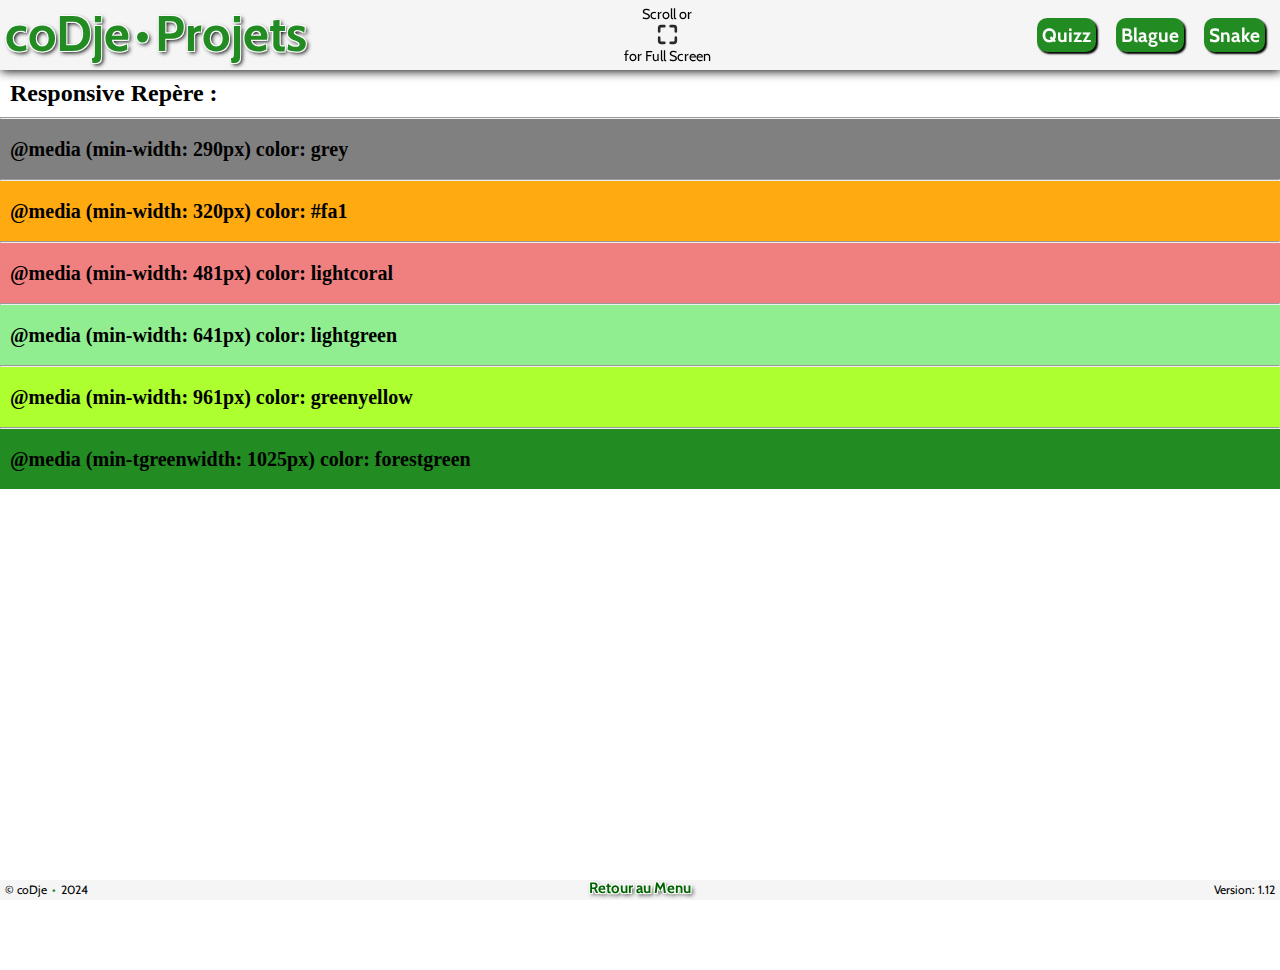
==== commit 91ca32c6: "V1.12" ====
--- a/index.html
+++ b/index.html
@@ -21,9 +21,9 @@
         </div>
        
         <ul>
-          <li><a href="https://bugdje.github.io/codjequizz" target="ifr">Quizz</a></li>
-          <li><a href="https://bugdje.github.io/Quote" target="ifr">Blague</a></li>
-          <li><a href="https://bugdje.github.io/aspeach" target="ifr">Snake</a></li>
+          <li><a href="https://bugdje.github.io/codjequizz" target="ifr" class="scroll-down">Quizz</a></li>
+          <li><a href="https://bugdje.github.io/Quote" target="ifr" class="scroll-down">Blague</a></li>
+          <li><a href="https://bugdje.github.io/aspeach" target="ifr" class="scroll-down">Snake</a></li>
         </ul>
       </nav>
     </header>
@@ -33,7 +33,7 @@
     <footer>
 
       <div class="menu">   
-        <p>&copy; coDje <span class="dje-footer">•</span> 2024</p><p id="menuFooter">Retour au Menu</p><p>- tous droits réservés</p>
+        <p>&copy; coDje<span class="dje-footer">•</span>2024</p><p id="menuFooter">Retour au Menu</p><p>Version: 1.12</p>
       </div>
     </footer>
   </body>
--- a/style.css
+++ b/style.css
@@ -98,16 +98,21 @@
   padding: 3px 5px;
   display: flex;
   justify-content: space-between;
+  align-items: flex-end;
   font-size: 12px;
   height:20px;
   width: 100%;
   background-color: whitesmoke;
   position: fixed;
   bottom: 0;
+  transition: bottom 0.3s;
  
 }
 footer #menuFooter{
- margin: -3px;
+  font-weight: 700;
+  position: absolute;
+  transform: translate(-50%, 0%);  
+  left: 50%;
   font-size: 15px;
   color: darkgreen;
   text-shadow: 1px 1px 0px #fcfcfc, -1px 1px 0px #fcfcfc, -1px -1px 0px #fcfcfc,
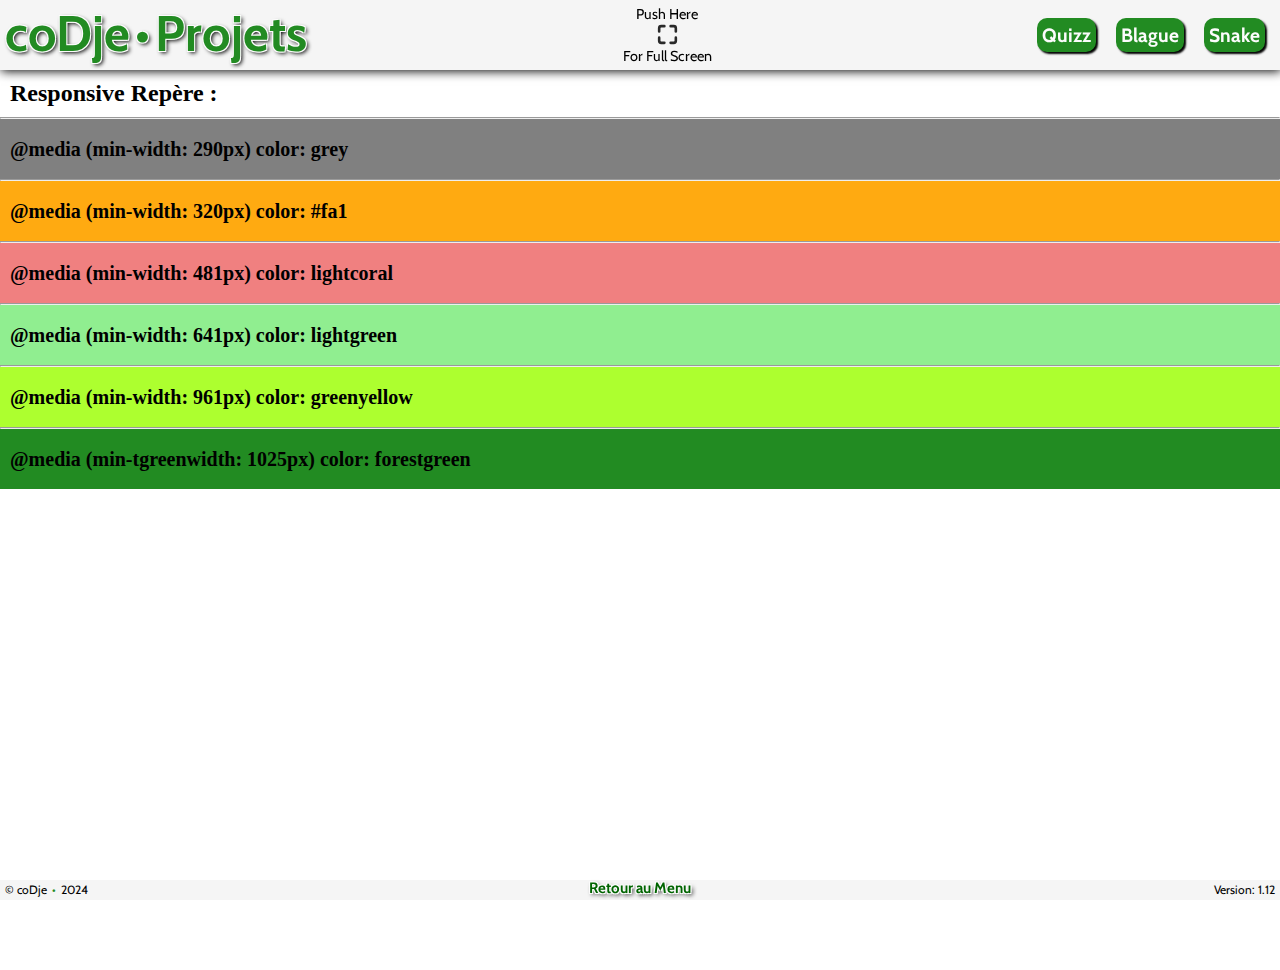
==== commit 0b1fba9a: "V1.121" ====
--- a/index.html
+++ b/index.html
@@ -15,9 +15,9 @@
         <h1 id="title">coDje
           <span class="dje-footer">•</span>Projets</h1>
         <div> 
-          <p>Scroll or</p>
+          <p>Push Here</p>
           <img id="imgFull" src="./image/fullscreen.svg" alt="fullscreen">
-          <p>for Full Screen</p>
+          <p class="fs">For Full Screen</p>
         </div>
        
         <ul>
--- a/style.css
+++ b/style.css
@@ -11,6 +11,7 @@
   text-align: center;
 }
 h1#title {
+  cursor: pointer;
   display: flex;
   flex-direction: row;
   justify-content: flex-start;
